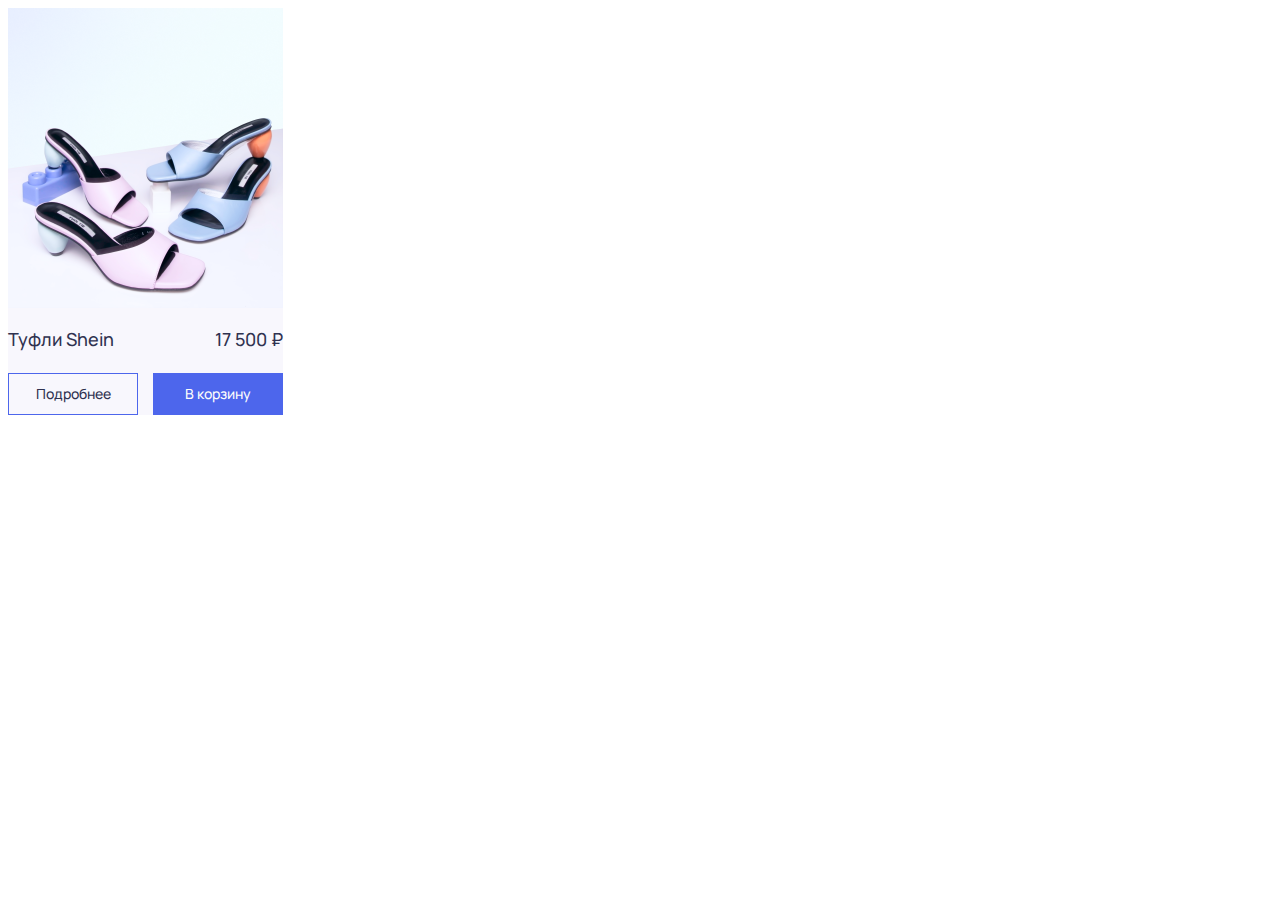
==== card-product-edison-shoes/index.html @ 6fcb0cca "styles-markup-card-product" ====
<!DOCTYPE html>
<html lang="en">
  <head>
    <meta charset="UTF-8" />
    <meta name="viewport" content="width=device-width, initial-scale=1.0" />
    <link rel="preconnect" href="https://fonts.googleapis.com" />
    <link rel="preconnect" href="https://fonts.gstatic.com" crossorigin />
    <link
      href="https://fonts.googleapis.com/css2?family=Manrope:wght@500&display=swap"
      rel="stylesheet"
    />
    <link rel="stylesheet" href="styles.css" />
    <title>Карточка товара Edison Shoes</title>
  </head>
  <body>
    <article class="card-product">
      <img src="img/shoes-shein.png" width="275px" height="300px" alt="Туфли" />
      <div class="card-product__info">
        <p class="card-product__description">Туфли Shein</p>
        <p class="card-product__price">17 500 ₽</p>
      </div>
      <div class="card-product__btn">
        <a
          class="card-product__button card-product__button--outlined card-product__button--small"
          href="#"
        >
          Подробнее
        </a>
        <button
          class="card-product__button card-product__button--primary card-product__button--small"
        >
          В корзину
        </button>
      </div>
    </article>
  </body>
</html>
---- card-product-edison-shoes/styles.css ----
.card-product {
  width: 275px;
  font-family: 'Manrope', sans-serif;
  font-size: 18px;
  line-height: 1;
  font-weight: 500;
  color: #2f3250;
  background-color: #f8f7fd;
}

.card-product__info {
  display: flex;
  justify-content: space-between;
  margin: 20px 0 25px 0;
}

.card-product__description {
  margin: 0;
}

.card-product__price {
  margin: 0;
}

.card-product__btn {
  display: flex;
  justify-content: space-between;
}

.card-product__button {
  display: inline-block;
  width: 130px;
  font-family: 'Manrope', sans-serif;
  line-height: 1;
  font-weight: 500;
  text-decoration: none;
  text-align: center;
  box-sizing: border-box;
  cursor: pointer;
}

.card-product__button:hover,
.card-product__button:focus {
  opacity: 0.7;
}

.card-product__button:active {
  opacity: 0.5;
}

.card-product__button--primary {
  color: #fcfcfc;
  background-color: #4d66ec;
  border: 1px solid #4d66ec;
}

.card-product__button--outlined {
  color: #2f3250;
  background-color: transparent;
  border: 1px solid #4d66ec;
}

.card-product__button--large {
  font-size: 16px;
  padding: 20px 34px;
}

.card-product__button--small {
  font-size: 14px;
  padding: 13px 20px;
}
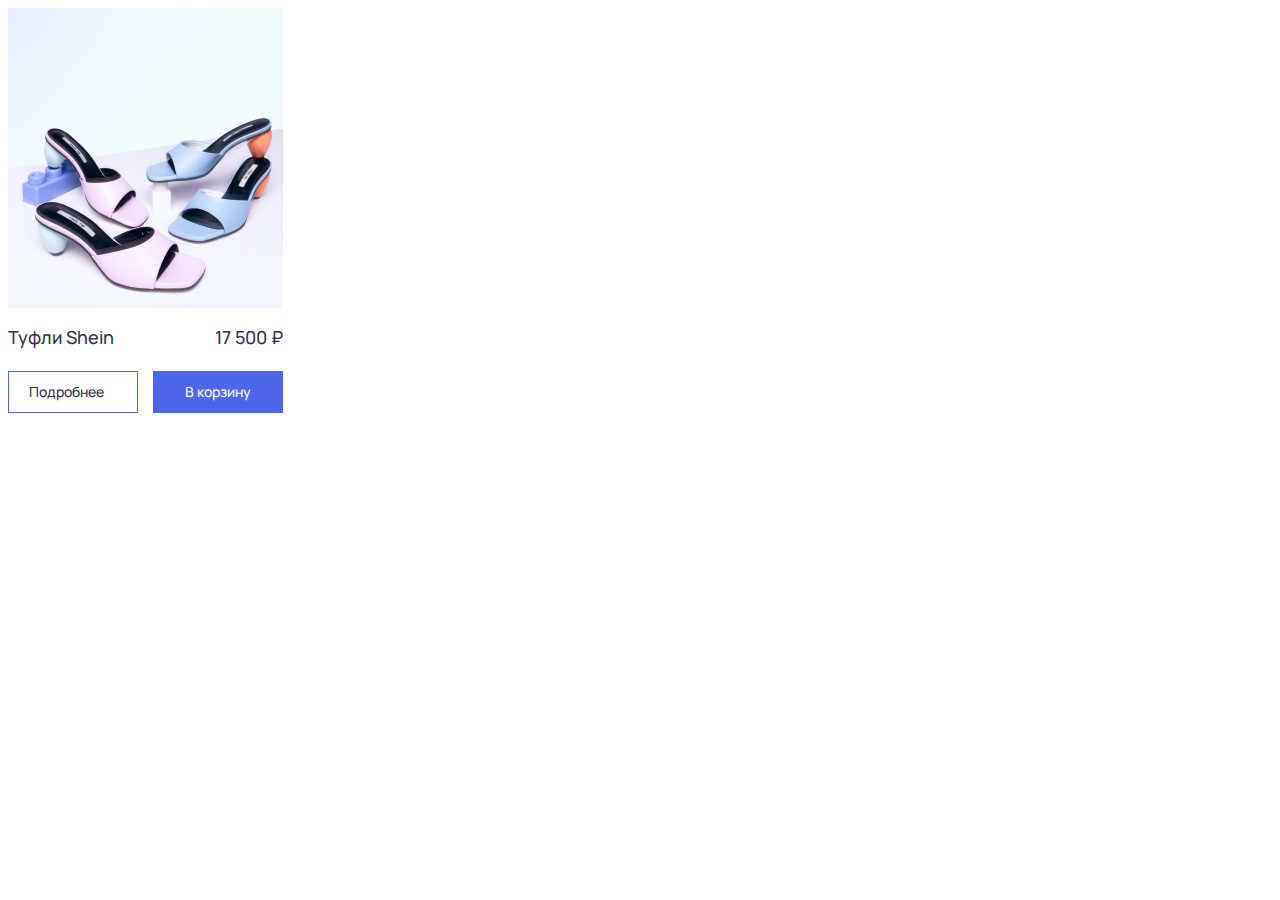
==== commit 0683b05f: "styles-markup-card-product-edison-shoes" ====
--- a/card-product-edison-shoes/index.html
+++ b/card-product-edison-shoes/index.html
@@ -14,7 +14,13 @@
   </head>
   <body>
     <article class="card-product">
-      <img src="img/shoes-shein.png" width="275px" height="300px" alt="Туфли" />
+      <a href="#" class="card-product__link"
+        ><img
+          src="img/shoes-shein.png"
+          width="275px"
+          height="300px"
+          alt="Туфли"
+      /></a>
       <div class="card-product__info">
         <p class="card-product__description">Туфли Shein</p>
         <p class="card-product__price">17 500 ₽</p>
--- a/card-product-edison-shoes/styles.css
+++ b/card-product-edison-shoes/styles.css
@@ -1,17 +1,22 @@
 .card-product {
-  width: 275px;
+  width: min-content;
   font-family: 'Manrope', sans-serif;
   font-size: 18px;
   line-height: 1;
   font-weight: 500;
   color: #2f3250;
-  background-color: #f8f7fd;
+  background-color: #ffffff;
+}
+
+.card-product__link {
+  display: flex;
+  margin: 0 0 20px;
 }
 
 .card-product__info {
   display: flex;
   justify-content: space-between;
-  margin: 20px 0 25px 0;
+  margin: 0 0 25px;
 }
 
 .card-product__description {
@@ -28,13 +33,11 @@
 }
 
 .card-product__button {
-  display: inline-block;
   width: 130px;
   font-family: 'Manrope', sans-serif;
   line-height: 1;
   font-weight: 500;
   text-decoration: none;
-  text-align: center;
   box-sizing: border-box;
   cursor: pointer;
 }
